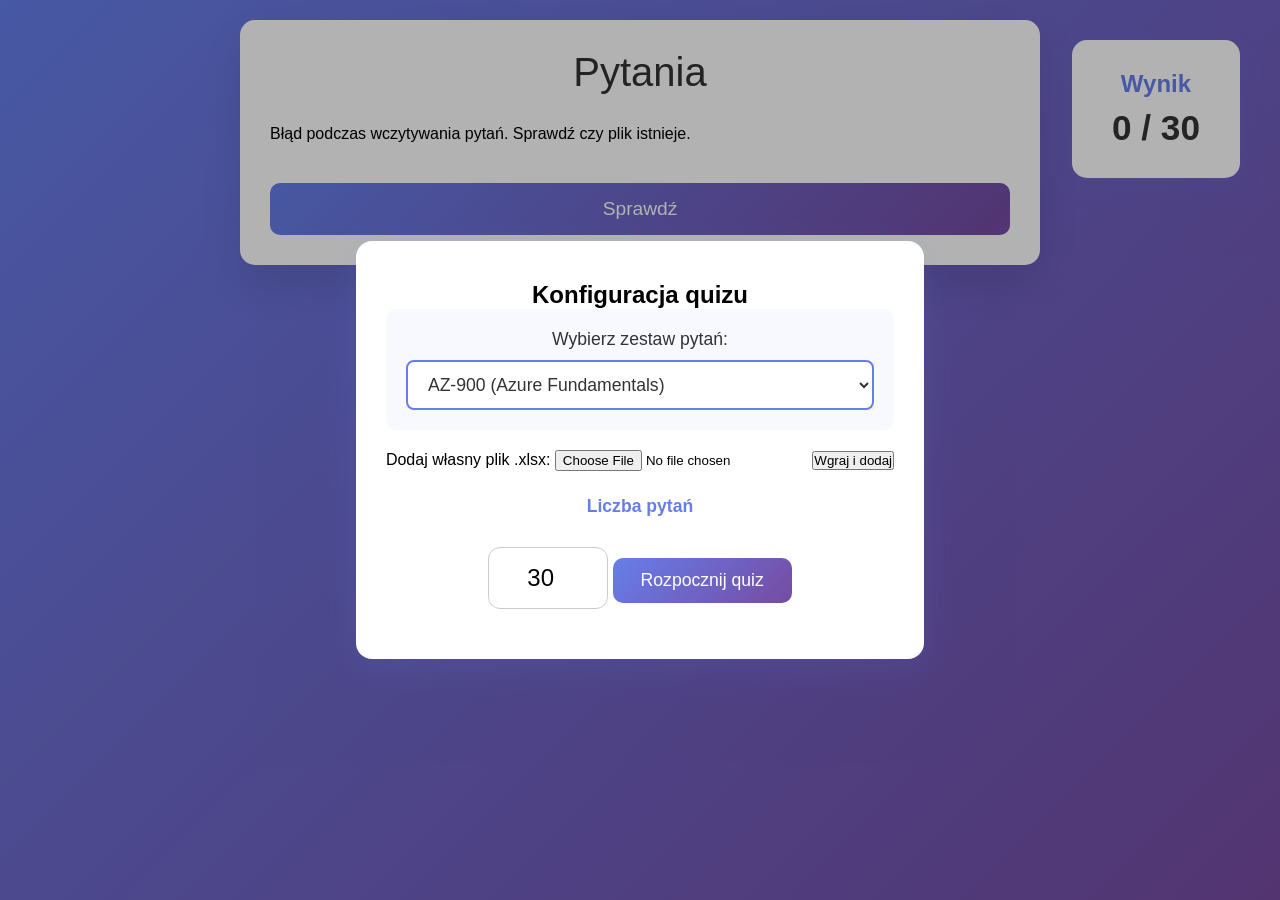
==== app/index.html @ d27f1b90 "Dodanie możliowści uploudu i ignorowanie poszczególnych plików" ====
<!DOCTYPE html>
<html lang="en">
<head>
    <meta charset="UTF-8">
    <meta name="viewport" content="width=device-width, initial-scale=1.0">
    <title>Pytania</title>
    <link rel="stylesheet" href="inedex.css">
</head>
<body>
    <div class="container">
        <h1>Pytania</h1>
        <div id="questions"></div>
        <div id="navButtons"></div>
        <button id="check">Sprawdź</button>
        <div id="results"></div>
    </div>
    <div class="score-panel" id="scorePanel">
        <h2>Wynik</h2>
        <div id="scoreCounter">0 / 30</div>
        <div id="questionGrid"></div>
    </div>
    <div id="quizStartModal" class="modal">
        <div class="modal-content">
            <h2>Konfiguracja quizu</h2>
            
            <div class="quiz-selection">
                <label for="quizSelect">Wybierz zestaw pytań:</label>
                <select id="quizSelect">
                    <option value="data/json/az900.json">AZ-900 (Azure Fundamentals)</option>
                    <option value="data/json/sc900.json">SC-900 (Security, Compliance)</option>
                    <option value="data/json/ai900.json">AI-900 (AI Fundamentals)</option>
                </select>
            </div>

            <div class="quiz-upload">
                <label for="quizFileInput">Dodaj własny plik .xlsx:</label>
                <input type="file" id="quizFileInput" accept=".xlsx">
                <button id="uploadQuizBtn" type="button">Wgraj i dodaj</button>
                <div id="uploadStatus" class="upload-status"></div>
            </div>
            
            <h3>Liczba pytań</h3>
            <div id="quickSelect"></div>
            <input type="number" id="questionCountInput" min="1" value="30" step="1">
            <button id="startQuizBtn">Rozpocznij quiz</button>
        </div>
    </div>
    <script src="index.js"></script>
</body>
</html>
---- app/inedex.css ----
*{
    margin: 0;
    padding: 0;
    box-sizing: border-box;
}
body{
    font-family: 'Segoe UI', Tahoma, Geneva, Verdana, sans-serif;
    background: linear-gradient(135deg, #667eea 0%, #764ba2 100%);
    min-height: 100vh;
    padding: 20px;
}
.container {
    max-width: 800px;
    margin: 0 auto;
    background: white;
    border-radius: 15px;
    box-shadow: 0 20px 40px rgba(0, 0, 0, 0.1);
    padding: 30px;
}
h1 {
    text-align: center;
    color: #333;
    margin-bottom: 30px;
    font-size: 2.5em;
    font-weight: 300;
}
.question {
    margin-bottom: 30px;
}
.question h2 {
    color: #667eea;
    margin-bottom: 20px;
    font-size: 1.3em;
    font-weight: 500;
}
.question-text {
    font-size: 1.2em;
    line-height: 1.6;
    color: #333;
    margin-bottom: 25px;
    padding: 15px;
    background: #f8f9fa;
    border-radius: 8px;
    border-left: 4px solid #667eea;
}
.answers {
    display: flex;
    flex-direction: column;
    gap: 12px;
}
.answer-option {
    display: flex;
    align-items: center;
    padding: 15px;
    border: 2px solid #e9ecef;
    border-radius: 10px;
    cursor: pointer;
    transition: all 0.3s ease;
    background: white;
}
.answer-option:hover {
    border-color: #667eea;
    background: #f8f9ff;
    transform: translateY(-2px);
    box-shadow: 0 5px 15px rgba(102, 126, 234, 0.1);
}
.answer-option input[type="radio"] {
    margin-right: 15px;
    transform: scale(1.2);
    accent-color: #667eea;
}
.answer-text {
    font-size: 1.1em;
    color: #333;
    flex: 1;
}
#check {
    display: block;
    width: 100%;
    padding: 15px;
    background: linear-gradient(135deg, #667eea 0%, #764ba2 100%);
    color: white;
    border: none;
    border-radius: 10px;
    font-size: 1.2em;
    font-weight: 500;
    cursor: pointer;
    transition: all 0.3s ease;
    margin-top: 20px;
}
#check:hover {
    transform: translateY(-2px);
    box-shadow: 0 10px 25px rgba(102, 126, 234, 0.3);
}
#check:active {
    transform: translateY(0);
}
.answer-result {
    margin-top: 20px;
    padding: 20px;
    border-radius: 10px;
    text-align: center;
}
.answer-result.correct {
    background: linear-gradient(135deg, #4CAF50 0%, #45a049 100%);
    color: white;
}
.answer-result.incorrect {
    background: linear-gradient(135deg, #f44336 0%, #da190b 100%);
    color: white;
}
.answer-result h3 {
    margin-bottom: 15px;
    font-size: 1.5em;
}
.answer-result p {
    margin-bottom: 10px;
    font-size: 1.1em;
}
.answer-result button {
    background: rgba(255, 255, 255, 0.2);
    color: white;
    border: 2px solid white;
    padding: 12px 25px;
    border-radius: 8px;
    font-size: 1.1em;
    cursor: pointer;
    transition: all 0.3s ease;
    margin-top: 15px;
}
.answer-result button:hover {
    background: white;
    color: #333;
}
.final-results {
    text-align: center;
    padding: 20px;
}
.final-results h2 {
    color: #667eea;
    margin-bottom: 20px;
    font-size: 2em;
}
.score-bar {
    width: 100%;
    height: 20px;
    background: #e9ecef;
    border-radius: 10px;
    margin: 20px 0;
    overflow: hidden;
}
.score-fill {
    height: 100%;
    background: linear-gradient(135deg, #4CAF50 0%, #45a049 100%);
    transition: width 1s ease;
}
.answer-summary {
    display: flex;
    align-items: center;
    padding: 10px;
    margin: 5px 0;
    border-radius: 5px;
    font-size: 0.9em;
}
.answer-summary.correct {
    background: #d4edda;
    color: #155724;
}
.answer-summary.incorrect {
    background: #f8d7da;
    color: #721c24;
}
.status {
    font-weight: bold;
    margin-right: 10px;
    font-size: 1.2em;
}
.question-number {
    margin-right: 10px;
    font-weight: 500;
}
.user-answer {
    margin-right: 10px;
}
.correct-answer {
    color: #28a745;
    font-weight: 500;
}
.final-results button {
    background: linear-gradient(135deg, #667eea 0%, #764ba2 100%);
    color: white;
    border: none;
    padding: 15px 30px;
    border-radius: 10px;
    font-size: 1.2em;
    cursor: pointer;
    transition: all 0.3s ease;
    margin-top: 20px;
}
.final-results button:hover {
    transform: translateY(-2px);
    box-shadow: 0 10px 25px rgba(102, 126, 234, 0.3);
}
/* Responsywność */
@media (max-width: 768px) {
    .container {
        margin: 10px;
        padding: 20px;
    }
    
    h1 {
        font-size: 2em;
    }
    
    .question-text {
        font-size: 1.1em;
    }
    
    .answer-text {
        font-size: 1em;
    }
}
.score-panel {
    position: fixed;
    top: 40px;
    right: 40px;
    background: white;
    border-radius: 15px;
    box-shadow: 0 8px 24px rgba(102, 126, 234, 0.15);
    padding: 30px 40px;
    min-width: 160px;
    text-align: center;
    z-index: 10;
    max-height: 90vh;
    overflow-y: auto;
}
.score-panel h2 {
    color: #667eea;
    font-size: 1.5em;
    margin-bottom: 10px;
}
#scoreCounter {
    font-size: 2.2em;
    font-weight: bold;
    color: #333;
    margin-top: 10px;
}
@media (max-width: 900px) {
    .score-panel {
        position: static;
        margin: 20px auto 0 auto;
        display: block;
    }
}
.question-grid {
    display: grid;
    grid-template-columns: repeat(5, 40px);
    gap: 8px;
    margin: 20px 0 20px 0;
    justify-content: center;
    max-height: 60vh;
    overflow-y: auto;
}
.grid-btn {
    width: 36px;
    height: 36px;
    border-radius: 8px;
    border: none;
    background: #223366;
    color: #fff;
    font-size: 1em;
    font-weight: bold;
    cursor: pointer;
    transition: background 0.2s, color 0.2s, box-shadow 0.2s;
}
.grid-btn.current-question {
    background: #667eea;
    color: #fff;
    box-shadow: 0 0 0 2px #667eea;
}
.grid-btn.answered-correct {
    background: #4CAF50;
    color: #fff;
}
.grid-btn.answered-incorrect {
    background: #f44336;
    color: #fff;
}
.grid-btn.answered-pending {
    background: #b0b0b0;
    color: #fff;
}
#navButtons {
    margin: 20px 0 10px 0;
    display: flex;
    gap: 12px;
}
#navButtons button {
    background: linear-gradient(135deg, #667eea 0%, #764ba2 100%);
    color: white;
    border: none;
    border-radius: 10px;
    font-size: 1.1em;
    font-weight: 500;
    cursor: pointer;
    padding: 12px 28px;
    transition: all 0.2s;
}
#navButtons button:hover {
    background: #223366;
    color: #fff;
}
.modal {
    position: fixed;
    top: 0; left: 0; right: 0; bottom: 0;
    background: rgba(0,0,0,0.3);
    display: flex;
    align-items: center;
    justify-content: center;
    z-index: 1000;
}
.modal-content {
    background: #fff;
    border-radius: 16px;
    padding: 40px 30px 30px 30px;
    box-shadow: 0 8px 32px rgba(102, 126, 234, 0.15);
    text-align: center;
    min-width: 400px;
}
.modal-content h3 {
    color: #667eea;
    margin-top: 25px;
    margin-bottom: 10px;
    font-size: 1.1em;
}
.quiz-selection {
    margin-bottom: 20px;
    padding: 20px;
    background: #f8f9ff;
    border-radius: 10px;
}
.quiz-selection label {
    display: block;
    font-size: 1.1em;
    color: #333;
    margin-bottom: 10px;
    font-weight: 500;
}
#quizSelect {
    width: 100%;
    font-size: 1.1em;
    padding: 12px 16px;
    border-radius: 8px;
    border: 2px solid #667eea;
    background: white;
    color: #333;
    cursor: pointer;
    transition: all 0.3s ease;
}
#quizSelect:hover {
    border-color: #764ba2;
    box-shadow: 0 4px 12px rgba(102, 126, 234, 0.2);
}
#quizSelect:focus {
    outline: none;
    border-color: #764ba2;
    box-shadow: 0 0 0 3px rgba(102, 126, 234, 0.1);
}
#questionCountInput {
    font-size: 1.5em;
    padding: 16px 32px;
    border-radius: 12px;
    border: 1.5px solid #ccc;
    margin: 20px 0 20px 0;
    width: 120px;
    text-align: center;
    box-sizing: border-box;
}
#startQuizBtn {
    background: linear-gradient(135deg, #667eea 0%, #764ba2 100%);
    color: white;
    border: none;
    border-radius: 10px;
    font-size: 1.1em;
    font-weight: 500;
    cursor: pointer;
    padding: 12px 28px;
    transition: all 0.2s;
}
#startQuizBtn:hover {
    background: #223366;
    color: #fff;
}
.quick-btn {
    background: #223366;
    color: #fff;
    border: none;
    border-radius: 8px;
    font-size: 1em;
    font-weight: bold;
    cursor: pointer;
    padding: 8px 18px;
    margin: 0 4px 10px 4px;
    transition: background 0.2s, color 0.2s;
}
.quick-btn:hover {
    background: #667eea;
    color: #fff;
}

/* Style dla odpowiedzi po zakończeniu quizu */
.answer-option.correct-answer {
    background: #d4edda !important;
    border-color: #4CAF50 !important;
    color: #155724;
}

.answer-option.user-correct {
    background: #d1ecf1 !important;
    border-color: #17a2b8 !important;
    color: #0c5460;
}

.answer-option.user-incorrect {
    background: #f8d7da !important;
    border-color: #f44336 !important;
    color: #721c24;
}

.answer-explanation {
    margin-top: 20px;
    padding: 20px;
    border-radius: 10px;
    text-align: left;
}

.answer-explanation.correct {
    background: #d4edda;
    border-left: 4px solid #4CAF50;
    color: #155724;
}

.answer-explanation.incorrect {
    background: #f8d7da;
    border-left: 4px solid #f44336;
    color: #721c24;
}

.answer-explanation h3 {
    margin-bottom: 10px;
    font-size: 1.3em;
}

.answer-explanation p {
    margin-bottom: 8px;
    font-size: 1.1em;
}
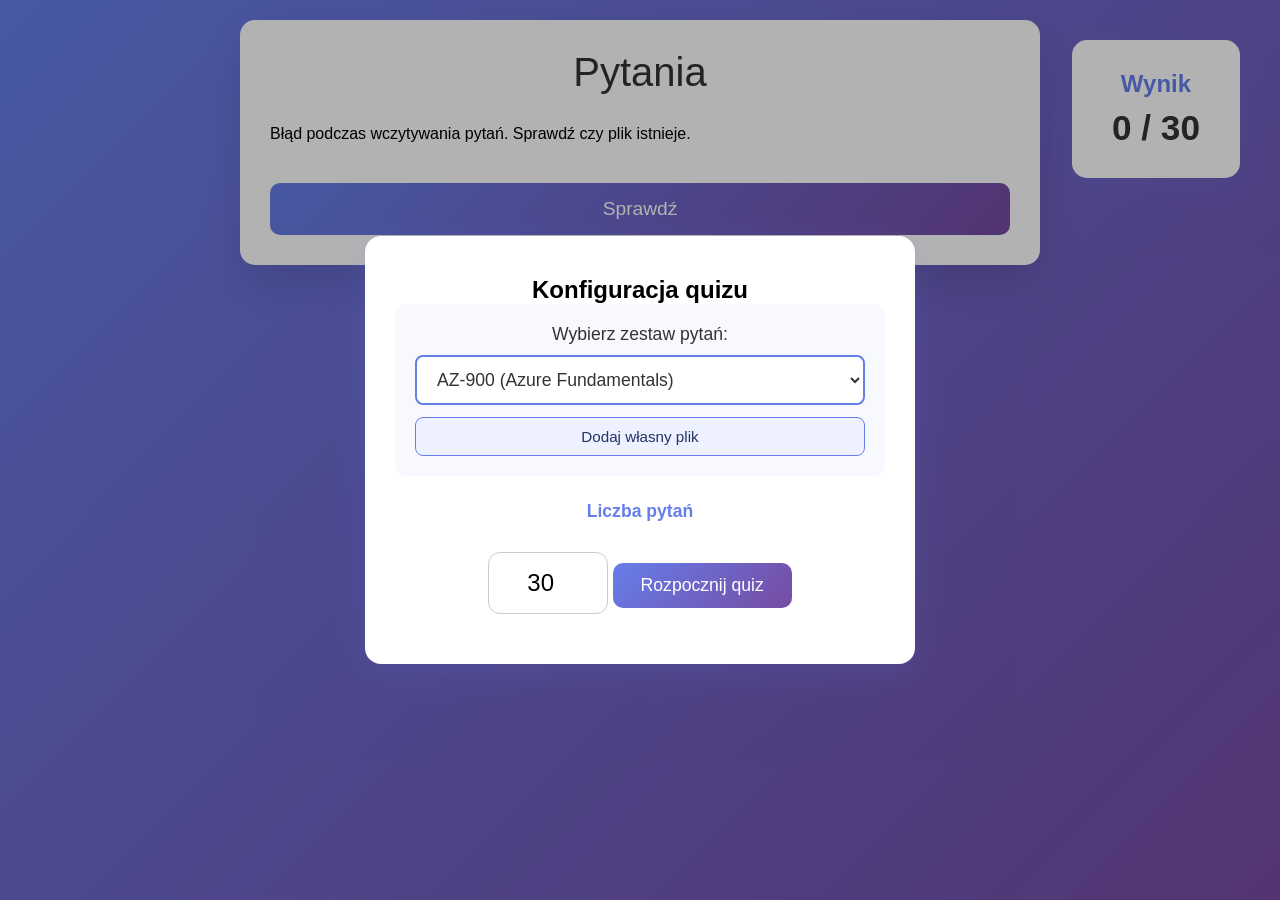
==== commit 8cb91d17: "Dodanie widoku pytań i modyfikacja button" ====
--- a/app/index.html
+++ b/app/index.html
@@ -30,13 +30,7 @@
                     <option value="data/json/sc900.json">SC-900 (Security, Compliance)</option>
                     <option value="data/json/ai900.json">AI-900 (AI Fundamentals)</option>
                 </select>
-            </div>
-
-            <div class="quiz-upload">
-                <label for="quizFileInput">Dodaj własny plik .xlsx:</label>
-                <input type="file" id="quizFileInput" accept=".xlsx">
-                <button id="uploadQuizBtn" type="button">Wgraj i dodaj</button>
-                <div id="uploadStatus" class="upload-status"></div>
+                <button id="openUploadModal" type="button" class="upload-open-btn">Dodaj własny plik</button>
             </div>
             
             <h3>Liczba pytań</h3>
@@ -45,6 +39,18 @@
             <button id="startQuizBtn">Rozpocznij quiz</button>
         </div>
     </div>
+    <div id="uploadModal" class="modal" style="display: none;">
+        <div class="modal-content upload-modal">
+            <h2>Dodaj własny plik</h2>
+            <div class="quiz-upload">
+                <label for="quizFileInput">Plik .xlsx:</label>
+                <input type="file" id="quizFileInput" accept=".xlsx">
+                <button id="uploadQuizBtn" type="button">Wgraj i dodaj</button>
+                <div id="uploadStatus" class="upload-status"></div>
+            </div>
+            <button id="closeUploadModal" type="button" class="upload-close-btn">Zamknij</button>
+        </div>
+    </div>
     <script src="index.js"></script>
 </body>
 </html>
--- a/app/inedex.css
+++ b/app/inedex.css
@@ -339,6 +339,47 @@
     background: #f8f9ff;
     border-radius: 10px;
 }
+.upload-open-btn {
+    margin-top: 12px;
+    width: 100%;
+    background: #eef1ff;
+    color: #223366;
+    border: 1px solid #667eea;
+    border-radius: 8px;
+    font-size: 0.95em;
+    cursor: pointer;
+    padding: 10px 14px;
+    transition: all 0.2s;
+}
+.upload-open-btn:hover {
+    background: #667eea;
+    color: #fff;
+}
+.upload-modal {
+    min-width: 360px;
+}
+.quiz-upload {
+    display: flex;
+    flex-direction: column;
+    gap: 10px;
+    margin: 10px 0 15px;
+}
+.upload-status {
+    font-size: 0.9em;
+}
+.upload-close-btn {
+    background: #f1f1f1;
+    color: #333;
+    border: none;
+    border-radius: 8px;
+    font-size: 0.95em;
+    cursor: pointer;
+    padding: 10px 16px;
+    transition: background 0.2s;
+}
+.upload-close-btn:hover {
+    background: #e2e2e2;
+}
 .quiz-selection label {
     display: block;
     font-size: 1.1em;
